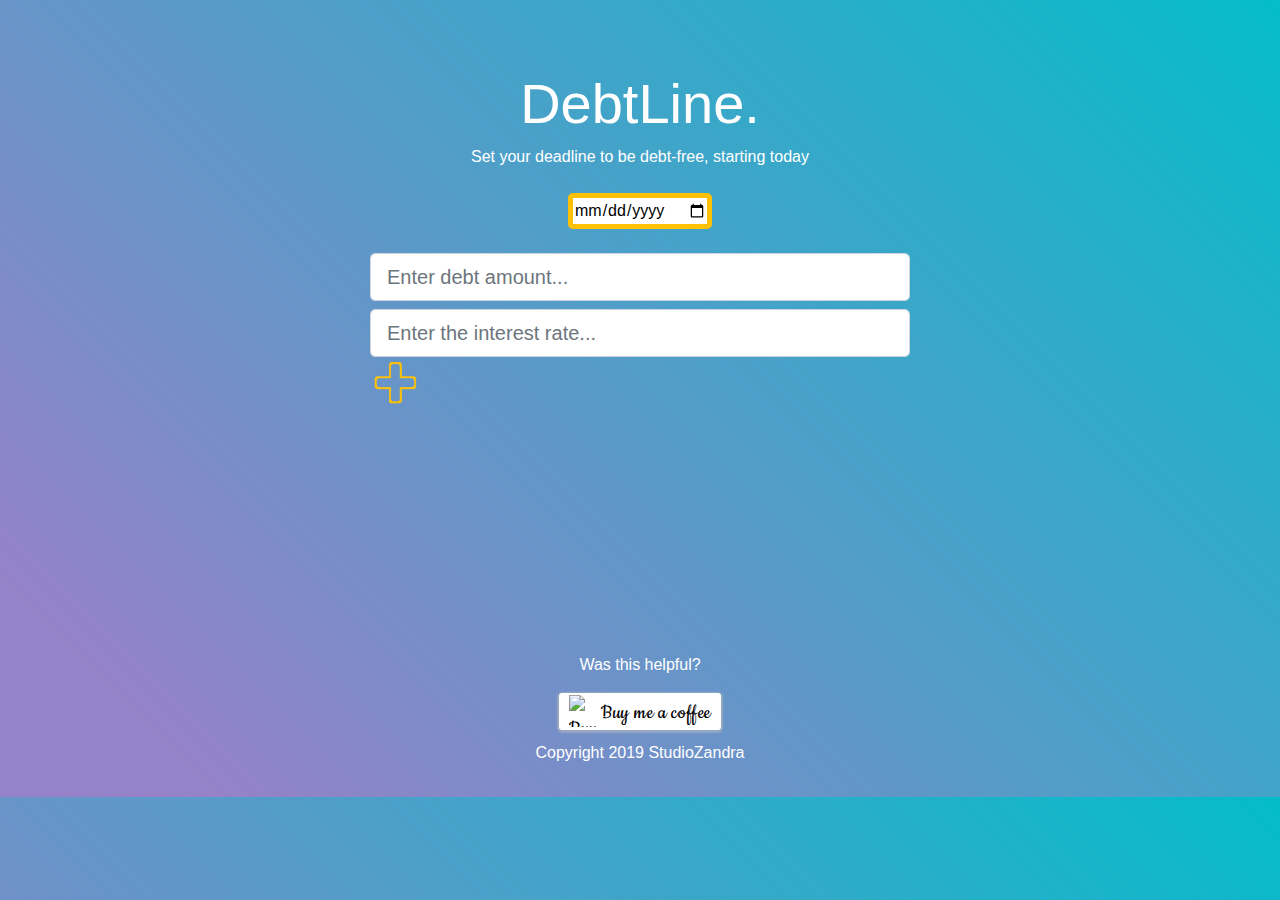
==== index.html @ 79c6c9ba "change output text, icon and input colors, license, add BMC btn" ====
<!DOCTYPE html>

<head>
  <meta name="viewport" content="width=device-width, initial-scale=1">


  <meta http-equiv="X-UA-Compatible" content="IE=edge">

  <link rel="stylesheet" href="https://stackpath.bootstrapcdn.com/bootstrap/4.3.1/css/bootstrap.min.css" integrity="sha384-ggOyR0iXCbMQv3Xipma34MD+dH/1fQ784/j6cY/iJTQUOhcWr7x9JvoRxT2MZw1T" crossorigin="anonymous">
  <link href="css/styles.css" rel="stylesheet" />


  <title>Debt-Free Date Calculator App</title>

</head>
<body>
  <div class="container">
    <div class="row">
      <div class="col-md-6 offset-md-3">
        <h1 class="display-4 text-center">
          DebtLine.
        </h1> <!-- end display-4 h1 ele -->
        <form>
          <div class="form-group">
              <div id="start_date"><p><label class="form">Set your deadline to be debt-free, starting today </label><input type="date" class="textbox" id="startDate"></p></div>
        
              <div id="freedom_date"><label class="form"></label><input type="date" class="textbox" id="freedomDate"><br /><br></div>
                <div id="amountAndInterest0">
                  <input id="debtInput0" type="text" class="form-control form-control-lg mb-2" placeholder="Enter debt amount...">

                  <input id="rateInput0" type="text" class="form-control form-control-lg" placeholder="Enter the interest rate..."><img src="plus-sign.png" id="plus-sign" alt="Add another debt" height="50" width="50">
                </div>
                <div id="amountAndInterest1" class="additionalDebt">
                  <input id="Debt2" type="text" class="form-control form-control-lg mb-2" placeholder="Enter another debt amount...">
  
                  <input id="rate2" type="text" class="form-control form-control-lg" placeholder="Enter interest rate..."><img src="minus-sign.png" class="minus-sign" id="minus-sign1" alt="remove this debt" height="50" width="50">
                </div>
                <div id="amountAndInterest2" class="additionalDebt">
                  <input id="Debt3" type="text" class="form-control form-control-lg mb-2" placeholder="Enter third debt amount...">
    
                  <input id="rate3" type="text" class="form-control form-control-lg" placeholder="Enter interest rate..."><img src="minus-sign.png" class="minus-sign" id="minus-sign2" alt="remove this debt" height="50" width="50">
                </div>
                <div id="amountAndInterest3" class="additionalDebt">
                  <input id="Debt4" type="text" class="form-control form-control-lg mb-2" placeholder="Enter fourth debt amount...">
      
                  <input id="rate4" type="text" class="form-control form-control-lg" placeholder="Enter interest rate..."><img src="minus-sign.png" class="minus-sign" id="minus-sign3" alt="remove this debt" height="50" width="50">
                </div>
              </div>
          
          
          <div id="output">
            <div class="card bg-warning mb-2" id="needPay">
              <div class="card-body">
                <h4>Needed Monthly Payment: </h4>  
                <div id="monthlyPayOutput"></div>
              </div>
            </div>
            <span>
              <div class="card mb-2" id="totTime1">
                  <div class="card-body">
                    <h4>Days: </h4>  
                    <div id="numdays"></div>
                  </div>
                </div>

              <div class="card mb-2" id="totTime2">
                <div class="card-body">
                  <h4>Months: </h4>  
                  <div id="numMonths"></div>
                </div>
              </div>

              <div class="card mb-2" id="totTime3">
                <div class="card-body">
                  <h4>Years: </h4>  
                  <div id="numYears"></div>
                </div>
              </div>
            </span>

            

            <br>

          </div> <!-- end outputs div -->

        </form>
      </div>
    </div>
    <div id="donate">
      <p>Was this helpful?</p>
      <style>.bmc-button img{width: 27px !important;margin-bottom: 1px !important;box-shadow: none !important;border: none !important;vertical-align: middle !important;}.bmc-button{line-height: 36px !important;height:37px !important;text-decoration: none !important;display:inline-flex !important;color:#000000 !important;background-color:#FFFFFF !important;border-radius: 3px !important;border: 1px solid transparent !important;padding: 1px 9px !important;font-size: 22px !important;letter-spacing:0.6px !important;box-shadow: 0px 1px 2px rgba(190, 190, 190, 0.5) !important;-webkit-box-shadow: 0px 1px 2px 2px rgba(190, 190, 190, 0.5) !important;margin: 0 auto !important;font-family:'Cookie', cursive !important;-webkit-box-sizing: border-box !important;box-sizing: border-box !important;-o-transition: 0.3s all linear !important;-webkit-transition: 0.3s all linear !important;-moz-transition: 0.3s all linear !important;-ms-transition: 0.3s all linear !important;transition: 0.3s all linear !important;}.bmc-button:hover, .bmc-button:active, .bmc-button:focus {-webkit-box-shadow: 0px 1px 2px 2px rgba(190, 190, 190, 0.5) !important;text-decoration: none !important;box-shadow: 0px 1px 2px 2px rgba(190, 190, 190, 0.5) !important;opacity: 0.85 !important;color:#000000 !important;}</style><link href="https://fonts.googleapis.com/css?family=Cookie" rel="stylesheet"><a class="bmc-button" target="_blank" href="https://www.buymeacoffee.com/zandra"><img src="https://bmc-cdn.nyc3.digitaloceanspaces.com/BMC-button-images/BMC-btn-logo.svg" alt="Buy me a coffee"><span style="margin-left:5px">Buy me a coffee</span></a>
      <p>Copyright 2019 StudioZandra</p>
    </div>
     
  </div> <!-- end container div -->

  <script src="js/app.js"></script>



  <!-- With thanks to Traversy Media, Isaac Lyman, and fullstackbeginner.com . Styling inspiration from Nodws. -->
  
</body>
</html>
---- css/styles.css ----
body{
    margin-top:70px;
    color: white;
    background: linear-gradient(45deg, #9682C8 10%, #05BCC9);
  }

  #start_date{
    text-align: center;
  }

  #startDate{
    background-color: gray;
    display: none;
  }

  #freedom_date{
    text-align: center;
  }

  #freedomDate{
    border-radius: .3rem;
    border: 5px solid #ffc107;
  }

  #plus-sign{
    cursor: pointer; /* hand-shaped cursor */
    cursor: hand; /* for IE 5.x */
    z-index: 3;
  }

  .minus-sign{
    cursor: pointer; /* hand-shaped cursor */
    cursor: hand; /* for IE 5.x */
  }

  #amountAndInterest0{
    align-content: space-around;
  }

  #amountAndInterest1, #amountAndInterest2, #amountAndInterest3{
    border: 3px dotted #ffc107;
    border-radius: .3rem;
  }

  #needPay{
    color: #101A2B;
    /* ffc107 */
  }

  span{
    display: flex;
    justify-content: space-between;
  }

  #totTime1{
    background: rgba(0, 0, 0, 0.2);
    width: 33%;
  }

  #totTime2{
    background: rgba(0, 0, 0, 0.2);
    width: 33%;
  }

  #totTime3{
    background: rgba(0, 0, 0, 0.2);
    width: 33%;
  }
  .form-control {
    display: inline-block;
    width: 100%;
  }

  #donate{
    text-align: center;
    margin: 2em;
  }
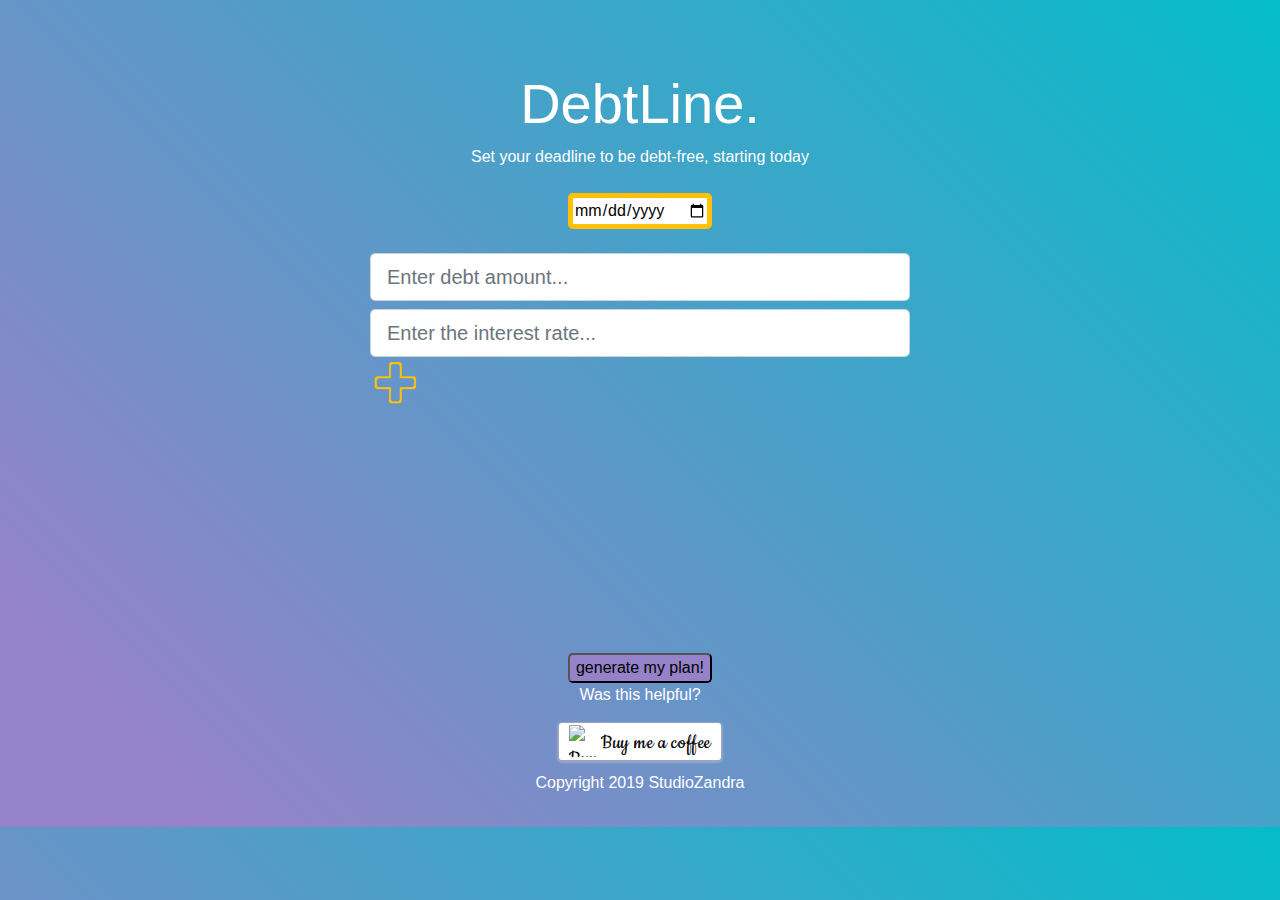
==== commit 5ea8ffa5: "add modal with placeholder text and trigger btn" ====
--- a/index.html
+++ b/index.html
@@ -2,6 +2,7 @@
 
 <head>
   <meta name="viewport" content="width=device-width, initial-scale=1">
+  <meta name="description" content="Debtline: Set your debt-free deadline now. Free, simple debt-free plan generator for student loans, credit cards, and other consumer debt.">
 
 
   <meta http-equiv="X-UA-Compatible" content="IE=edge">
@@ -11,6 +12,16 @@
 
 
   <title>Debt-Free Date Calculator App</title>
+  <!-- Global site tag (gtag.js) - Google Analytics -->
+<script async src="https://www.googletagmanager.com/gtag/js?id=UA-81768502-5"></script>
+<script>
+  window.dataLayer = window.dataLayer || [];
+  function gtag(){dataLayer.push(arguments);}
+  gtag('js', new Date());
+
+  gtag('config', 'UA-81768502-5');
+</script>
+
 
 </head>
 <body>
@@ -85,21 +96,37 @@
           </div> <!-- end outputs div -->
 
         </form>
+
+
+        
+    
+    
       </div>
     </div>
+    
     <div id="donate">
+      <button class="trigger">generate my plan!</button>
       <p>Was this helpful?</p>
       <style>.bmc-button img{width: 27px !important;margin-bottom: 1px !important;box-shadow: none !important;border: none !important;vertical-align: middle !important;}.bmc-button{line-height: 36px !important;height:37px !important;text-decoration: none !important;display:inline-flex !important;color:#000000 !important;background-color:#FFFFFF !important;border-radius: 3px !important;border: 1px solid transparent !important;padding: 1px 9px !important;font-size: 22px !important;letter-spacing:0.6px !important;box-shadow: 0px 1px 2px rgba(190, 190, 190, 0.5) !important;-webkit-box-shadow: 0px 1px 2px 2px rgba(190, 190, 190, 0.5) !important;margin: 0 auto !important;font-family:'Cookie', cursive !important;-webkit-box-sizing: border-box !important;box-sizing: border-box !important;-o-transition: 0.3s all linear !important;-webkit-transition: 0.3s all linear !important;-moz-transition: 0.3s all linear !important;-ms-transition: 0.3s all linear !important;transition: 0.3s all linear !important;}.bmc-button:hover, .bmc-button:active, .bmc-button:focus {-webkit-box-shadow: 0px 1px 2px 2px rgba(190, 190, 190, 0.5) !important;text-decoration: none !important;box-shadow: 0px 1px 2px 2px rgba(190, 190, 190, 0.5) !important;opacity: 0.85 !important;color:#000000 !important;}</style><link href="https://fonts.googleapis.com/css?family=Cookie" rel="stylesheet"><a class="bmc-button" target="_blank" href="https://www.buymeacoffee.com/zandra"><img src="https://bmc-cdn.nyc3.digitaloceanspaces.com/BMC-button-images/BMC-btn-logo.svg" alt="Buy me a coffee"><span style="margin-left:5px">Buy me a coffee</span></a>
       <p>Copyright 2019 StudioZandra</p>
     </div>
+
      
   </div> <!-- end container div -->
+   <!-- start modal, avoid Bootstrap names
+  move trigger button into results div and re-style -->
+    
+   
+      <div class="modalz">
+         <div class="modalContent">
+            <span class="closeButton">x</span>
+            <h1>Hello, I am a modal!</h1>
+         </div>
+      </div>
+  <script src="js/app.js"></script>
+  <script src="js/modal.js"></script>
 
-  <script src="js/app.js"></script>
-
-
-
-  <!-- With thanks to Traversy Media, Isaac Lyman, and fullstackbeginner.com . Styling inspiration from Nodws. -->
+  <!-- With thanks to Traversy Media, Isaac Lyman, Sabe.io, and fullstackbeginner.com . Styling inspiration from Nodws. -->
   
 </body>
 </html>
--- a/css/styles.css
+++ b/css/styles.css
@@ -76,3 +76,56 @@
     margin: 2em;
   }
 
+.trigger {
+  border-radius: .3rem;
+  background-color: #9682C8;
+}
+
+.trigger:hover {
+  background-color: #ffc107;
+}
+  
+.modalz {
+    position: fixed;
+    left: 0;
+    top: 0;
+    width: 100%;
+    height: 100%;
+    background-color: rgba(0, 0, 0, 0.5);
+    opacity: 0;
+    visibility: hidden;
+    transform: scale(1.1);
+    transition: visibility 0s linear 0.25s, opacity 0.25s 0s, transform 0.25s;
+}
+.modalContent h1{
+    position: absolute;
+    top: 50%;
+    left: 50%;
+    transform: translate(-50%, -50%);
+    background-color: white;
+    padding: 1rem 1.5rem;
+    width: 24rem;
+    border-radius: 0.5rem;
+    color: #101A2B;
+}
+.closeButton {
+  position: relative;
+    float: right;
+    width: 1.5rem;
+    line-height: 1.5rem;
+    text-align: center;
+    cursor: pointer;
+    border-radius: 0.25rem;
+    background-color: lightgray;
+}
+.closeButton:hover {
+    background-color: darkgray;
+}
+.show-modal {
+    opacity: 1;
+    visibility: visible;
+    transform: scale(1.0);
+    transition: visibility 0s linear 0s, opacity 0.25s 0s, transform 0.25s;
+}
+
+
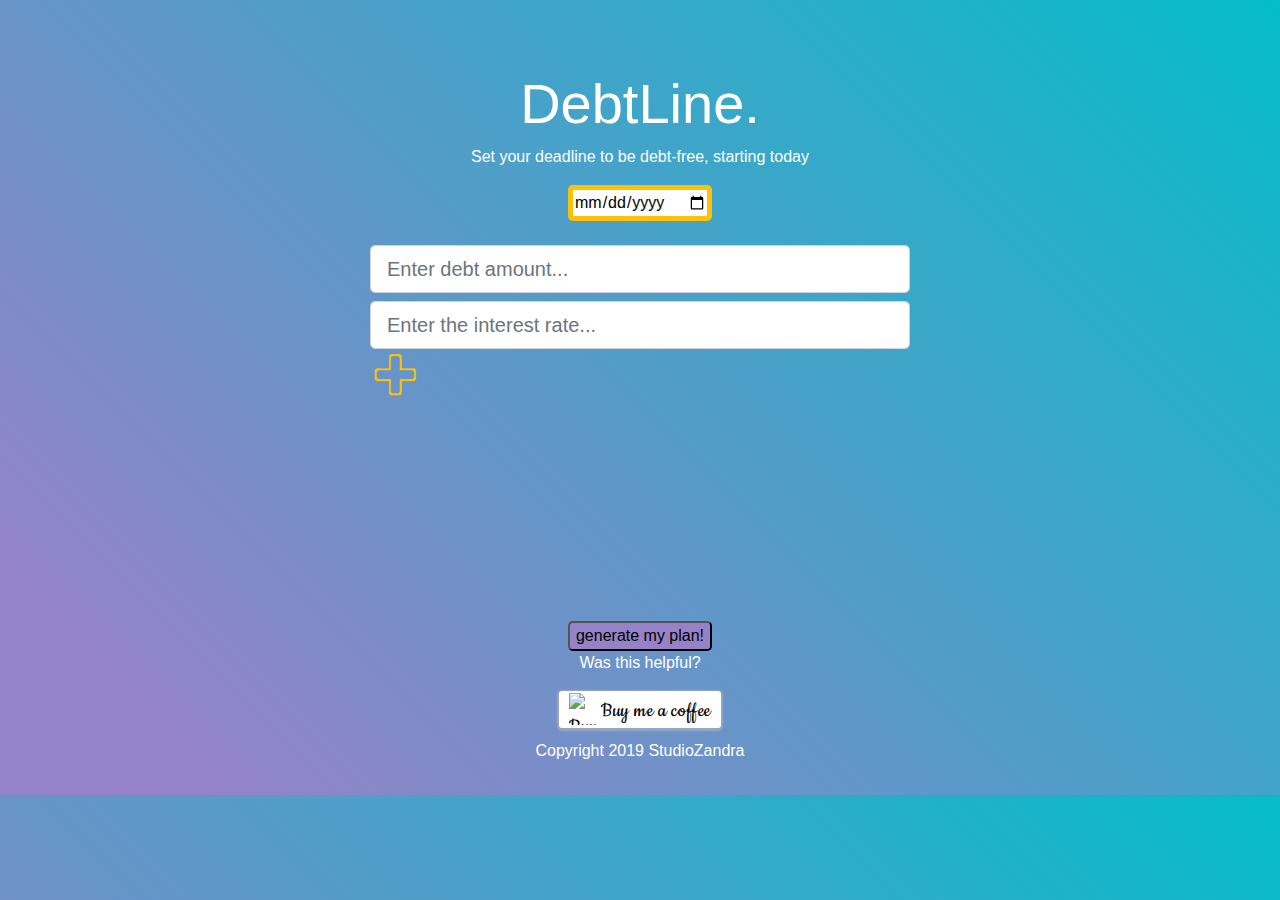
==== commit d975055e: "test iPhone fix" ====
--- a/index.html
+++ b/index.html
@@ -33,7 +33,7 @@
         </h1> <!-- end display-4 h1 ele -->
         <form>
           <div class="form-group">
-              <div id="start_date"><p><label class="form">Set your deadline to be debt-free, starting today </label><input type="date" class="textbox" id="startDate"></p></div>
+              <div id="start_date"><p>Set your deadline to be debt-free, starting today<input type="date" class="textbox" id="startDate"></p></div>
         
               <div id="freedom_date"><label class="form"></label><input type="date" class="textbox" id="freedomDate"><br /><br></div>
                 <div id="amountAndInterest0">
@@ -89,9 +89,6 @@
               </div>
             </span>
 
-            
-
-            <br>
 
           </div> <!-- end outputs div -->
 
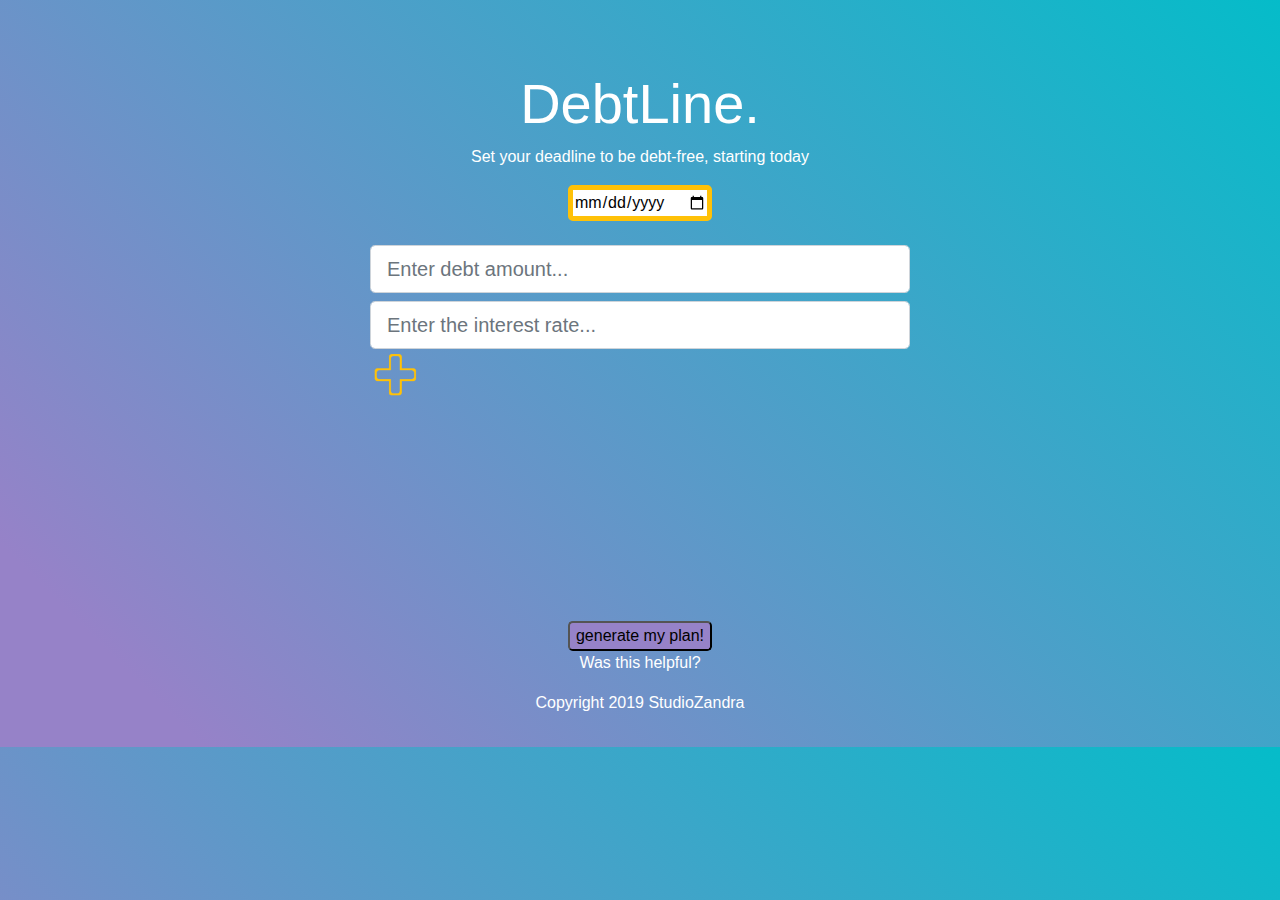
==== commit a1ee0ad5: "add show/hide modal sections conditionals" ====
--- a/index.html
+++ b/index.html
@@ -13,14 +13,14 @@
 
   <title>Debt-Free Date Calculator App</title>
   <!-- Global site tag (gtag.js) - Google Analytics -->
-<script async src="https://www.googletagmanager.com/gtag/js?id=UA-81768502-5"></script>
+<!-- <script async src="https://www.googletagmanager.com/gtag/js?id=UA-81768502-5"></script>
 <script>
   window.dataLayer = window.dataLayer || [];
   function gtag(){dataLayer.push(arguments);}
   gtag('js', new Date());
 
   gtag('config', 'UA-81768502-5');
-</script>
+</script> -->
 
 
 </head>
@@ -37,27 +37,27 @@
         
               <div id="freedom_date"><label class="form"></label><input type="date" class="textbox" id="freedomDate"><br /><br></div>
                 <div id="amountAndInterest0">
-                  <input id="debtInput0" type="text" class="form-control form-control-lg mb-2" placeholder="Enter debt amount...">
+                  <input id="debt1" type="text" class="form-control form-control-lg mb-2 debts" placeholder="Enter debt amount...">
 
-                  <input id="rateInput0" type="text" class="form-control form-control-lg" placeholder="Enter the interest rate..."><img src="plus-sign.png" id="plus-sign" alt="Add another debt" height="50" width="50">
+                  <input id="rate1" type="text" class="form-control form-control-lg rates" placeholder="Enter the interest rate..."><img src="plus-sign.png" id="plus-sign" alt="Add another debt" height="50" width="50">
                 </div>
                 <div id="amountAndInterest1" class="additionalDebt">
-                  <input id="Debt2" type="text" class="form-control form-control-lg mb-2" placeholder="Enter another debt amount...">
+                  <input id="debt2" type="text" class="form-control form-control-lg mb-2 debts" placeholder="Enter another debt amount...">
   
-                  <input id="rate2" type="text" class="form-control form-control-lg" placeholder="Enter interest rate..."><img src="minus-sign.png" class="minus-sign" id="minus-sign1" alt="remove this debt" height="50" width="50">
+                  <input id="rate2" type="text" class="form-control form-control-lg rates" placeholder="Enter interest rate..."><img src="minus-sign.png" class="minus-sign" id="minus-sign1" alt="remove this debt" height="50" width="50">
                 </div>
                 <div id="amountAndInterest2" class="additionalDebt">
-                  <input id="Debt3" type="text" class="form-control form-control-lg mb-2" placeholder="Enter third debt amount...">
+                  <input id="debt3" type="text" class="form-control form-control-lg mb-2 debts" placeholder="Enter third debt amount...">
     
-                  <input id="rate3" type="text" class="form-control form-control-lg" placeholder="Enter interest rate..."><img src="minus-sign.png" class="minus-sign" id="minus-sign2" alt="remove this debt" height="50" width="50">
+                  <input id="rate3" type="text" class="form-control form-control-lg rates" placeholder="Enter interest rate..."><img src="minus-sign.png" class="minus-sign" id="minus-sign2" alt="remove this debt" height="50" width="50">
                 </div>
                 <div id="amountAndInterest3" class="additionalDebt">
-                  <input id="Debt4" type="text" class="form-control form-control-lg mb-2" placeholder="Enter fourth debt amount...">
+                  <input id="debt4" type="text" class="form-control form-control-lg mb-2 debts" placeholder="Enter fourth debt amount...">
       
-                  <input id="rate4" type="text" class="form-control form-control-lg" placeholder="Enter interest rate..."><img src="minus-sign.png" class="minus-sign" id="minus-sign3" alt="remove this debt" height="50" width="50">
+                  <input id="rate4" type="text" class="form-control form-control-lg rates" placeholder="Enter interest rate..."><img src="minus-sign.png" class="minus-sign" id="minus-sign3" alt="remove this debt" height="50" width="50">
                 </div>
               </div>
-          
+
           
           <div id="output">
             <div class="card bg-warning mb-2" id="needPay">
@@ -104,7 +104,7 @@
     <div id="donate">
       <button class="trigger">generate my plan!</button>
       <p>Was this helpful?</p>
-      <style>.bmc-button img{width: 27px !important;margin-bottom: 1px !important;box-shadow: none !important;border: none !important;vertical-align: middle !important;}.bmc-button{line-height: 36px !important;height:37px !important;text-decoration: none !important;display:inline-flex !important;color:#000000 !important;background-color:#FFFFFF !important;border-radius: 3px !important;border: 1px solid transparent !important;padding: 1px 9px !important;font-size: 22px !important;letter-spacing:0.6px !important;box-shadow: 0px 1px 2px rgba(190, 190, 190, 0.5) !important;-webkit-box-shadow: 0px 1px 2px 2px rgba(190, 190, 190, 0.5) !important;margin: 0 auto !important;font-family:'Cookie', cursive !important;-webkit-box-sizing: border-box !important;box-sizing: border-box !important;-o-transition: 0.3s all linear !important;-webkit-transition: 0.3s all linear !important;-moz-transition: 0.3s all linear !important;-ms-transition: 0.3s all linear !important;transition: 0.3s all linear !important;}.bmc-button:hover, .bmc-button:active, .bmc-button:focus {-webkit-box-shadow: 0px 1px 2px 2px rgba(190, 190, 190, 0.5) !important;text-decoration: none !important;box-shadow: 0px 1px 2px 2px rgba(190, 190, 190, 0.5) !important;opacity: 0.85 !important;color:#000000 !important;}</style><link href="https://fonts.googleapis.com/css?family=Cookie" rel="stylesheet"><a class="bmc-button" target="_blank" href="https://www.buymeacoffee.com/zandra"><img src="https://bmc-cdn.nyc3.digitaloceanspaces.com/BMC-button-images/BMC-btn-logo.svg" alt="Buy me a coffee"><span style="margin-left:5px">Buy me a coffee</span></a>
+      <!-- <style>.bmc-button img{width: 27px !important;margin-bottom: 1px !important;box-shadow: none !important;border: none !important;vertical-align: middle !important;}.bmc-button{line-height: 36px !important;height:37px !important;text-decoration: none !important;display:inline-flex !important;color:#000000 !important;background-color:#FFFFFF !important;border-radius: 3px !important;border: 1px solid transparent !important;padding: 1px 9px !important;font-size: 22px !important;letter-spacing:0.6px !important;box-shadow: 0px 1px 2px rgba(190, 190, 190, 0.5) !important;-webkit-box-shadow: 0px 1px 2px 2px rgba(190, 190, 190, 0.5) !important;margin: 0 auto !important;font-family:'Cookie', cursive !important;-webkit-box-sizing: border-box !important;box-sizing: border-box !important;-o-transition: 0.3s all linear !important;-webkit-transition: 0.3s all linear !important;-moz-transition: 0.3s all linear !important;-ms-transition: 0.3s all linear !important;transition: 0.3s all linear !important;}.bmc-button:hover, .bmc-button:active, .bmc-button:focus {-webkit-box-shadow: 0px 1px 2px 2px rgba(190, 190, 190, 0.5) !important;text-decoration: none !important;box-shadow: 0px 1px 2px 2px rgba(190, 190, 190, 0.5) !important;opacity: 0.85 !important;color:#000000 !important;}</style><link href="https://fonts.googleapis.com/css?family=Cookie" rel="stylesheet"><a class="bmc-button" target="_blank" href="https://www.buymeacoffee.com/zandra"><img src="https://bmc-cdn.nyc3.digitaloceanspaces.com/BMC-button-images/BMC-btn-logo.svg" alt="Buy me a coffee"><span style="margin-left:5px">Buy me a coffee</span></a> -->
       <p>Copyright 2019 StudioZandra</p>
     </div>
 
@@ -116,14 +116,40 @@
    
       <div class="modalz">
          <div class="modalContent">
-            <span class="closeButton">x</span>
-            <h1>Hello, I am a modal!</h1>
+            <h1 id="payoffPlan">Payoff plan</h1>
+           <div id="planDetail">
+              
+              <p id="totalDebt">Please enter some debts for calculation first.</p>
+              <div id="plan1">
+                <!-- <p id="debt1Title">Car</p> -->
+                <p id="plan1Amt">$0.0</p>
+                <p id="plan1Gigs">gigs </p>
+              </div>
+              <div id="plan2">
+                <p id="plan2Amt">$0.0</p>
+                <p id="plan2Gigs">gigs </p>
+              </div>
+              <div id="plan3">
+                <p id="plan3Amt">$0.0</p>
+                <p id="plan3Gigs">gigs </p>
+              </div>
+              <div id="plan4">
+                <p id="plan4Amt">$0.0</p>
+                <p id="plan4Gigs">gigs </p>
+              </div>
+              
+           </div>
+           <div class="closeButton">
+              <span class="close">x</span>
+           </div>
          </div>
       </div>
   <script src="js/app.js"></script>
   <script src="js/modal.js"></script>
+  <script type="text/javascript">
+  </script>
 
-  <!-- With thanks to Traversy Media, Isaac Lyman, Sabe.io, and fullstackbeginner.com . Styling inspiration from Nodws. -->
+  <!-- With thanks to Traversy Media, Mark Stewart, Isaac Lyman, Sabe.io, and fullstackbeginner.com . Styling inspiration from Nodws. -->
   
 </body>
 </html>
--- a/css/styles.css
+++ b/css/styles.css
@@ -97,29 +97,47 @@
     transform: scale(1.1);
     transition: visibility 0s linear 0.25s, opacity 0.25s 0s, transform 0.25s;
 }
-.modalContent h1{
+.modalContent {
     position: absolute;
     top: 50%;
     left: 50%;
     transform: translate(-50%, -50%);
     background-color: white;
     padding: 1rem 1.5rem;
-    width: 24rem;
+    width: calc(100% - 5rem);
     border-radius: 0.5rem;
     color: #101A2B;
 }
+
+.close {
+  display: block;
+  font-size: 1.5rem;
+  font-weight: 700;
+  line-height: 1;
+  color: red;
+  text-shadow: 0 1px 0 #fff;
+  opacity: .5;
+  text-align: center;
+  display: block;
+  float: none;
+  
+}
 .closeButton {
-  position: relative;
-    float: right;
-    width: 1.5rem;
-    line-height: 1.5rem;
-    text-align: center;
-    cursor: pointer;
-    border-radius: 0.25rem;
-    background-color: lightgray;
+  position: absolute;
+  display: block;
+  width: 1.5rem;
+  line-height: 1.5rem;
+  text-align: center;
+  font-size: 10%;
+  cursor: pointer;
+  border-radius: 0.25rem;
+  background-color: lightgray;
+  right: -20px;
+  top: -10px;
 }
 .closeButton:hover {
     background-color: darkgray;
+    display: inline;
 }
 .show-modal {
     opacity: 1;
@@ -127,5 +145,11 @@
     transform: scale(1.0);
     transition: visibility 0s linear 0s, opacity 0.25s 0s, transform 0.25s;
 }
-
-
+@media only screen and (max-width: 50rem) {
+  h1 {
+      font-size: 1.5rem;
+  }
+  .modal-content {
+      width: calc(100% - 5rem);
+  }
+}
